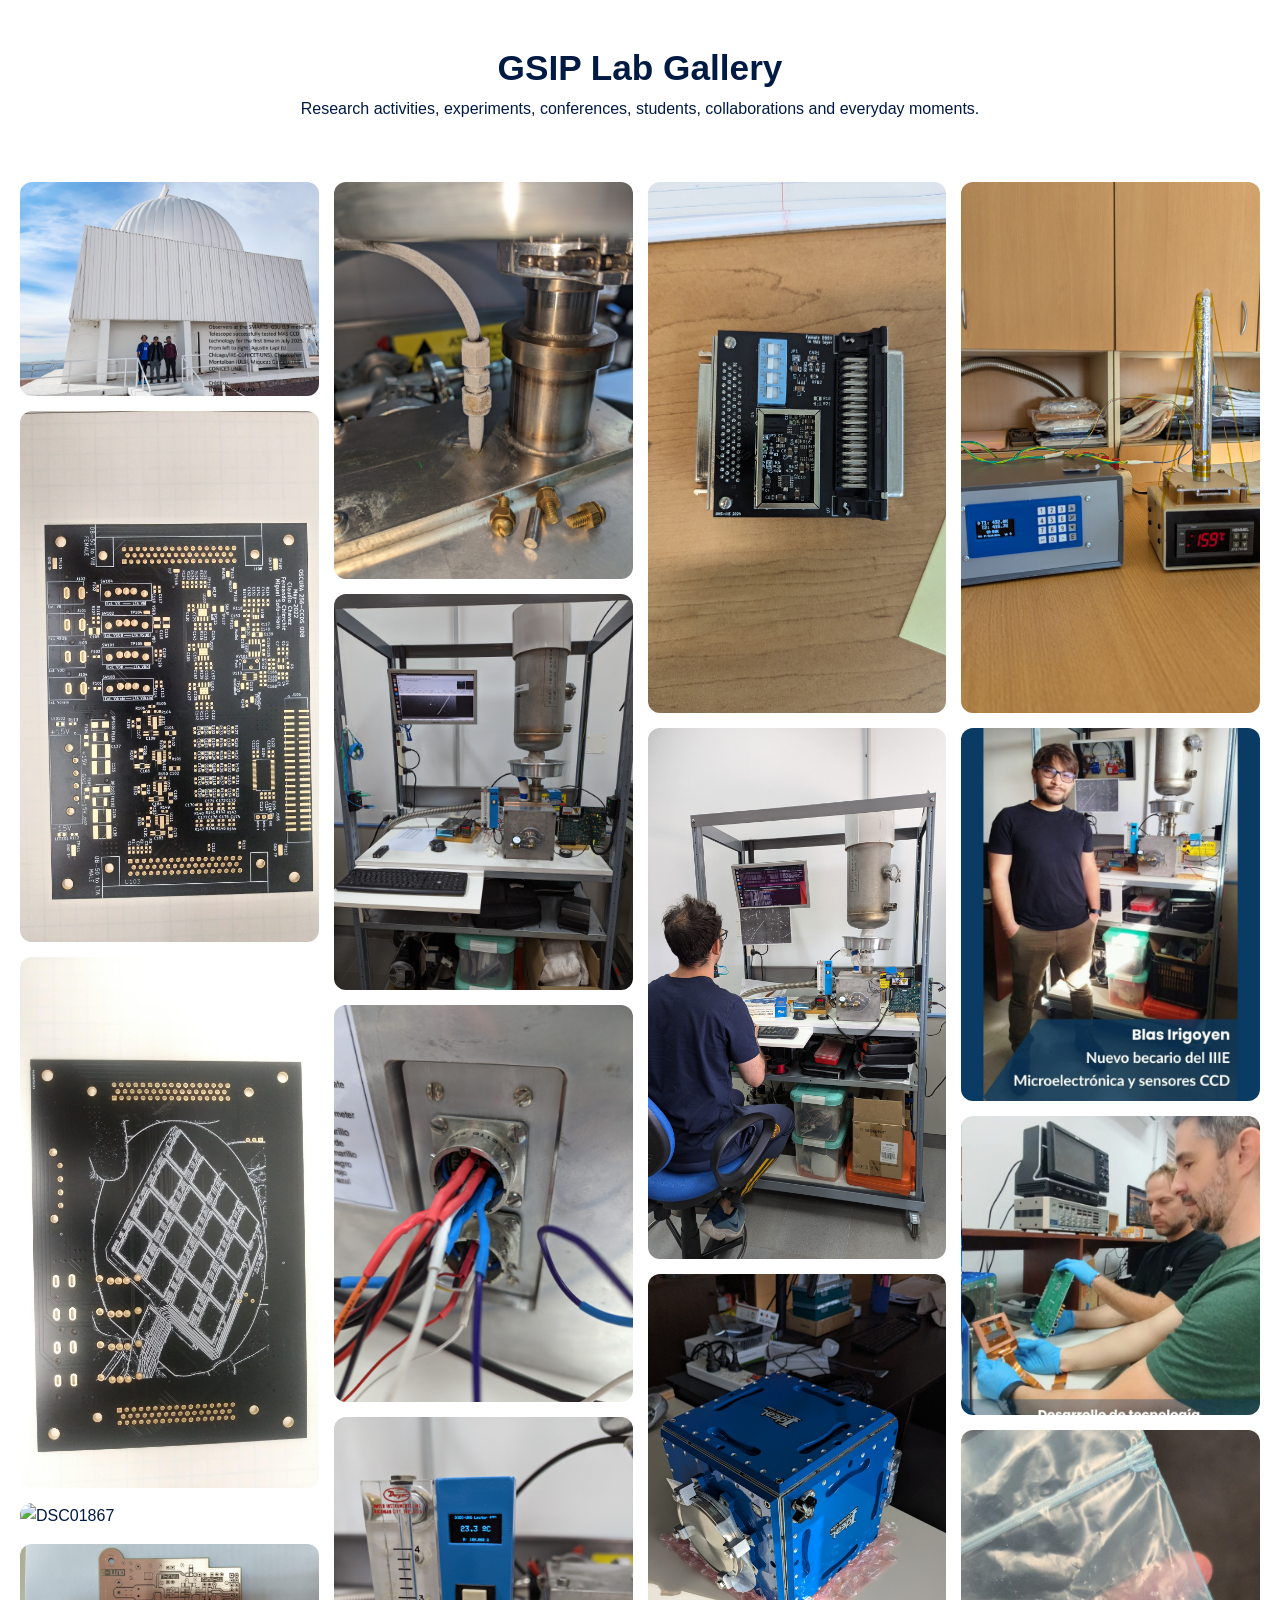
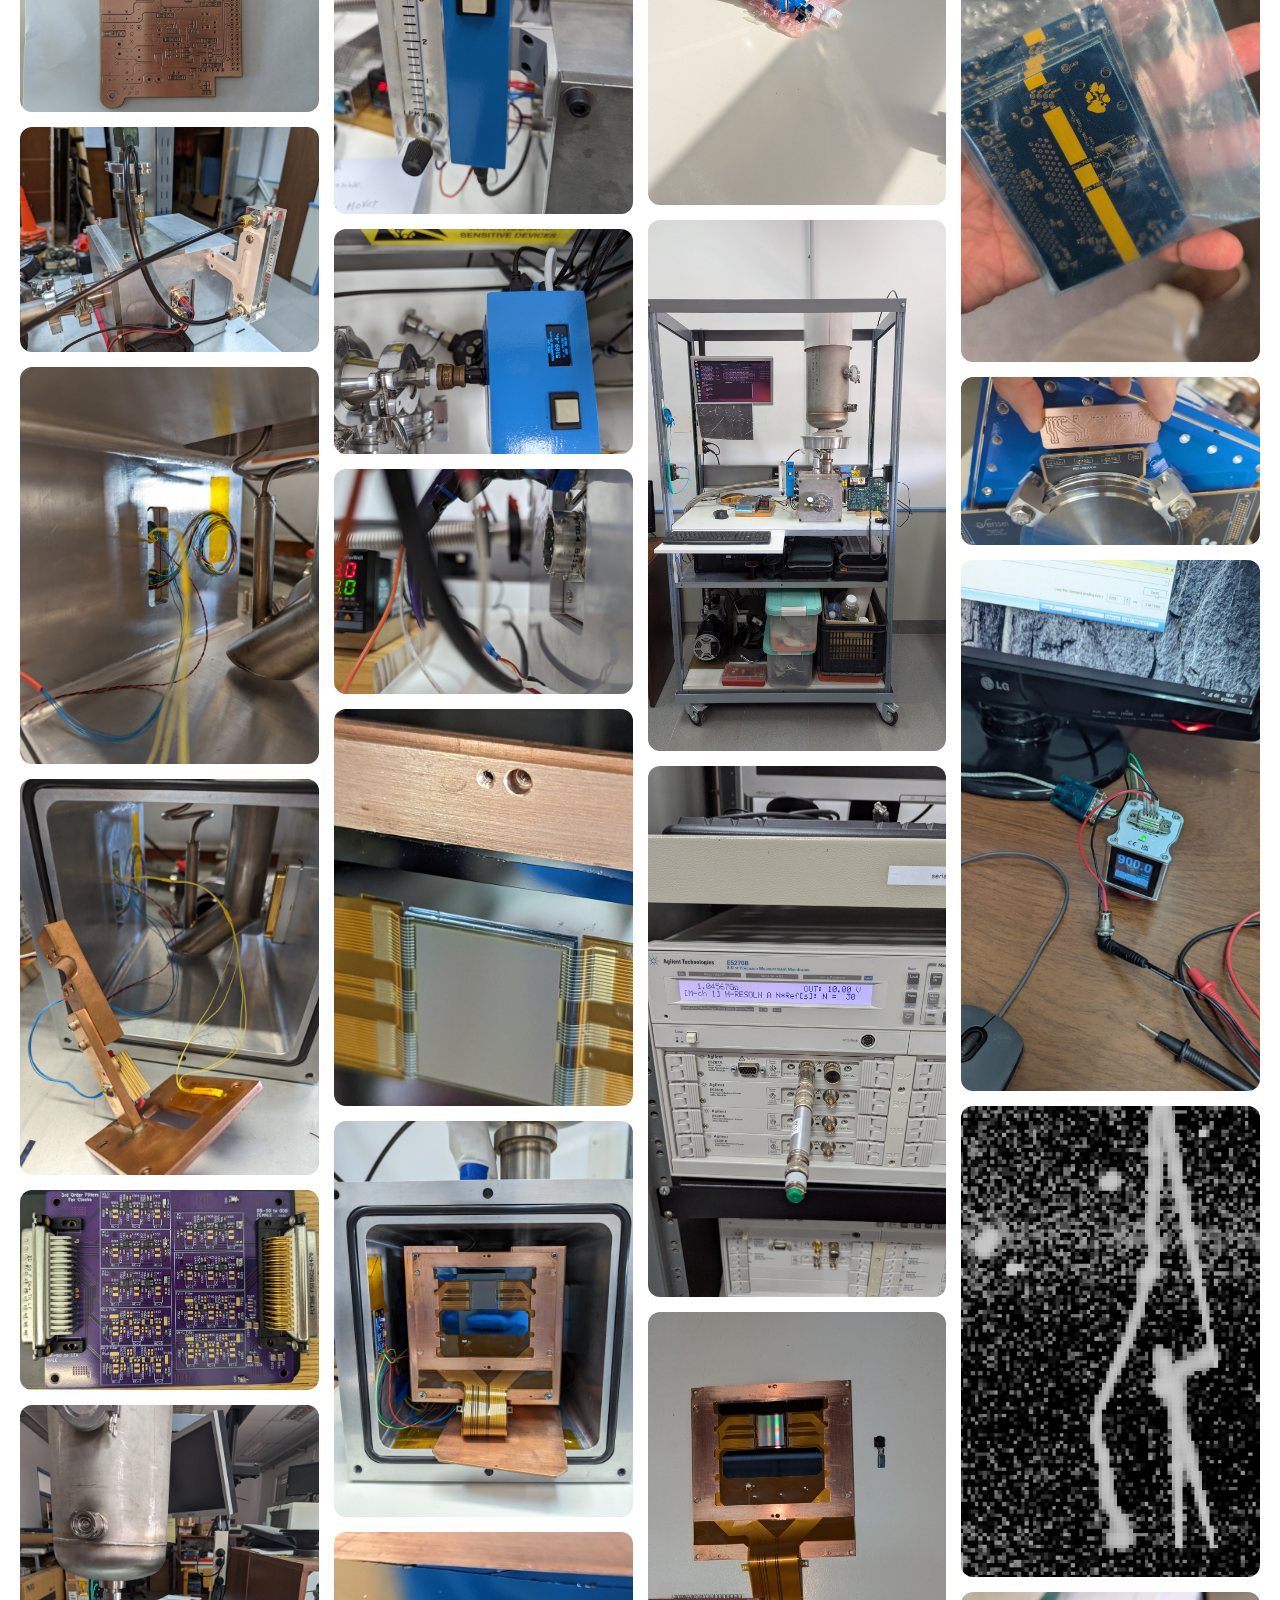
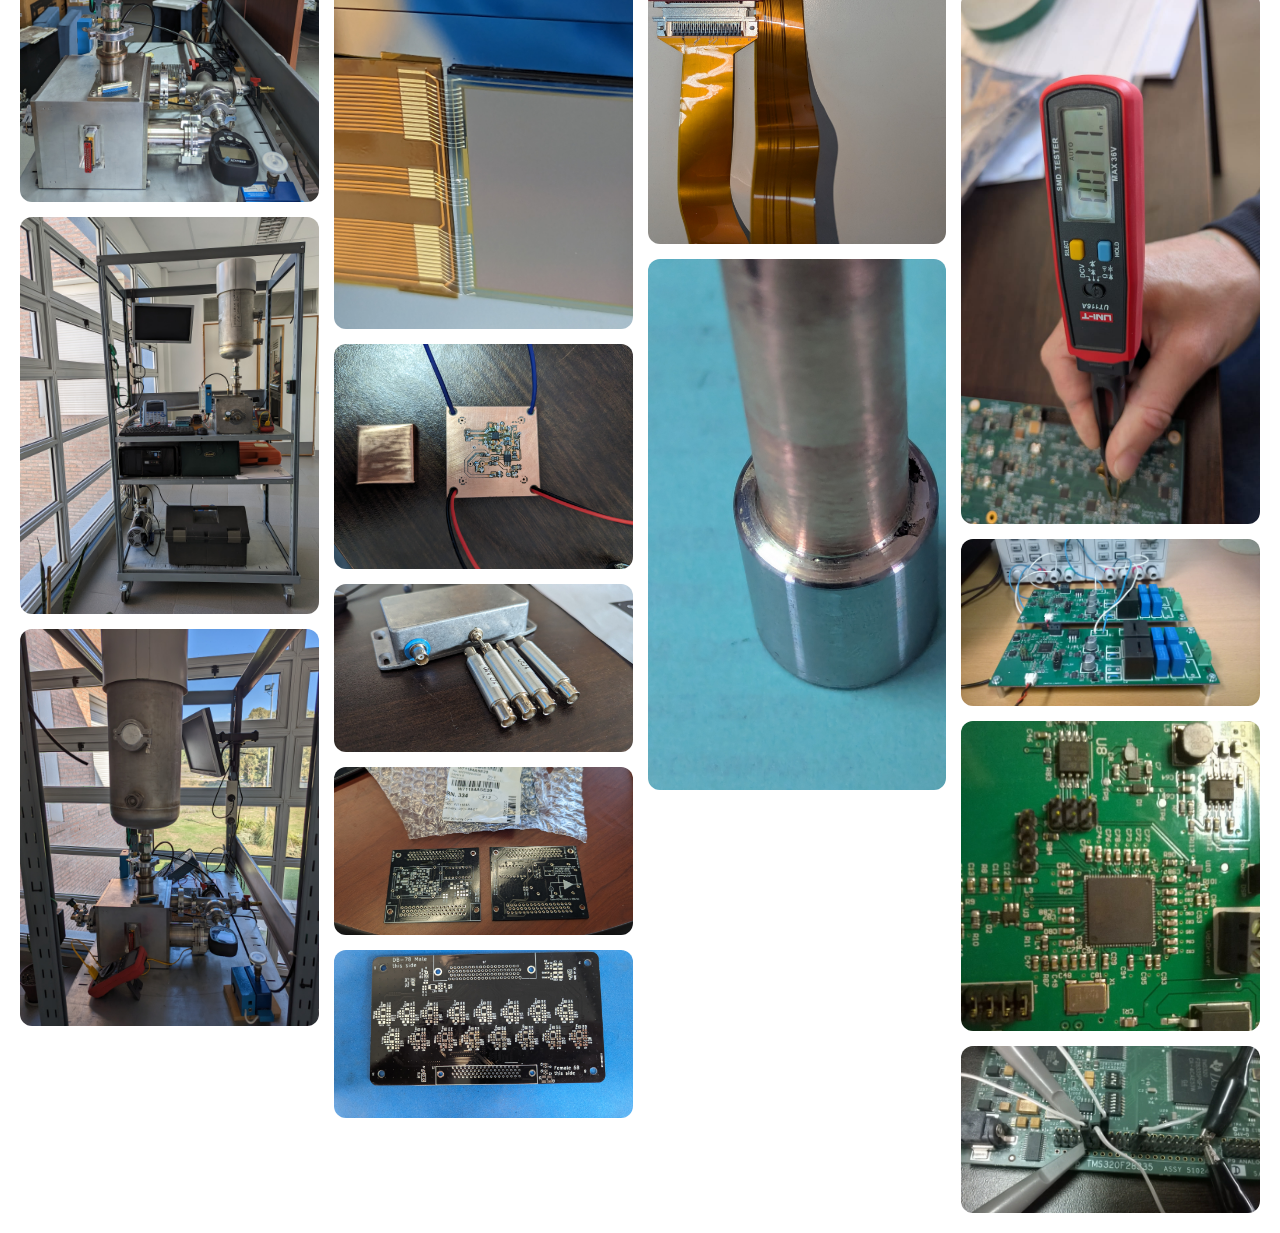
==== gallery.html @ f43a134e "added photo gallery section" ====
<!DOCTYPE html>
<html lang="en">

<head>
<meta charset="UTF-8">
<meta name="viewport" content="width=device-width, initial-scale=1">

<title>GSIP - Gallery</title>

<link rel="stylesheet" href="style.css">

<style>

/* Gallery title */

.gallery-header {
    text-align: center;
    margin: 40px;
}


/* Masonry style gallery */

.photo-gallery {
    column-count: 4;
    column-gap: 15px;
    padding: 20px;
}


.photo-gallery img {
    width: 100%;
    margin-bottom: 15px;
    border-radius: 12px;
    display: block;

    transition: 
        transform 0.3s ease,
        box-shadow 0.3s ease;
}


.photo-gallery img:hover {

    transform: scale(1.03);

    box-shadow:
        0 10px 25px rgba(0,0,0,0.35);
}


/* Responsive */

@media (max-width: 1100px) {

    .photo-gallery {
        column-count: 3;
    }
}


@media (max-width: 700px) {

    .photo-gallery {
        column-count: 2;
    }
}


@media (max-width: 450px) {

    .photo-gallery {
        column-count: 1;
    }
}

</style>

</head>


<body>


<div class="gallery-header">

<h1>
GSIP Lab Gallery
</h1>


<p>
Research activities, experiments, conferences,
students, collaborations and everyday moments.
</p>

</div>


<div class="photo-gallery">

    <img src="images/photos/0-9m-skipper2-CC.jpg" alt="0-9m-skipper2-CC">
    <img src="images/photos/20220520_134309_HDR.jpg" alt="20220520_134309_HDR">
    <img src="images/photos/20220520_134320.jpg" alt="20220520_134320">
    <img src="images/photos/DSC01867.JPG" alt="DSC01867">
    <img src="images/photos/IMG_20170901_094021843.jpg" alt="IMG_20170901_094021843">
    <img src="images/photos/PXL_20221205_173052848.jpg" alt="PXL_20221205_173052848">
    <img src="images/photos/PXL_20221213_152824336.jpg" alt="PXL_20221213_152824336">
    <img src="images/photos/PXL_20221213_152836772.jpg" alt="PXL_20221213_152836772">
    <img src="images/photos/PXL_20230217_163044852.jpg" alt="PXL_20230217_163044852">
    <img src="images/photos/PXL_20230328_183630797.jpg" alt="PXL_20230328_183630797">
    <img src="images/photos/PXL_20230330_174310423.jpg" alt="PXL_20230330_174310423">
    <img src="images/photos/PXL_20230330_174331986.jpg" alt="PXL_20230330_174331986">
    <img src="images/photos/PXL_20230414_182900402.jpg" alt="PXL_20230414_182900402">
    <img src="images/photos/PXL_20230515_205319044.jpg" alt="PXL_20230515_205319044">
    <img src="images/photos/PXL_20230516_161123179.jpg" alt="PXL_20230516_161123179">
    <img src="images/photos/PXL_20230516_161132131.jpg" alt="PXL_20230516_161132131">
    <img src="images/photos/PXL_20230516_161150548.jpg" alt="PXL_20230516_161150548">
    <img src="images/photos/PXL_20230529_170255281.jpg" alt="PXL_20230529_170255281">
    <img src="images/photos/PXL_20230602_131119548.jpg" alt="PXL_20230602_131119548">
    <img src="images/photos/PXL_20230602_131332319.jpg" alt="PXL_20230602_131332319">
    <img src="images/photos/PXL_20230612_125849441.jpg" alt="PXL_20230612_125849441">
    <img src="images/photos/PXL_20231204_202825121.jpg" alt="PXL_20231204_202825121">
    <img src="images/photos/PXL_20231207_195508670.jpg" alt="PXL_20231207_195508670">
    <img src="images/photos/PXL_20240513_162633030.jpg" alt="PXL_20240513_162633030">
    <img src="images/photos/PXL_20240515_202053200.jpg" alt="PXL_20240515_202053200">
    <img src="images/photos/PXL_20240604_150808153.jpg" alt="PXL_20240604_150808153">
    <img src="images/photos/PXL_20241121_151037602.jpg" alt="PXL_20241121_151037602">
    <img src="images/photos/PXL_20250613_172555424.jpg" alt="PXL_20250613_172555424">
    <img src="images/photos/PXL_20260303_135305619.jpg" alt="PXL_20260303_135305619">
    <img src="images/photos/PXL_20260310_175255291.jpg" alt="PXL_20260310_175255291">
    <img src="images/photos/PXL_20260319_142254786.jpg" alt="PXL_20260319_142254786">
    <img src="images/photos/PXL_20260520_172156027.jpg" alt="PXL_20260520_172156027">
    <img src="images/photos/PXL_20260526_161028107.jpg" alt="PXL_20260526_161028107">
    <img src="images/photos/WhatsApp Image 2026-06-13 at 11.17.28 AM.jpeg" alt="WhatsApp Image 2026-06-13 at 11.17.28 AM">
    <img src="images/photos/WhatsApp Image 2026-06-13 at 11.18.00 AM (1).jpeg" alt="WhatsApp Image 2026-06-13 at 11.18.00 AM (1)">
    <img src="images/photos/WhatsApp Image 2026-06-13 at 11.20.55 AM.jpeg" alt="WhatsApp Image 2026-06-13 at 11.20.55 AM">
    <img src="images/photos/WhatsApp Image 2026-06-13 at 11.21.14 AM.jpeg" alt="WhatsApp Image 2026-06-13 at 11.21.14 AM">
    <img src="images/photos/WhatsApp Image 2026-06-13 at 11.22.35 AM.jpeg" alt="WhatsApp Image 2026-06-13 at 11.22.35 AM">
    <img src="images/photos/WhatsApp Image 2026-06-13 at 11.23.02 AM.jpeg" alt="WhatsApp Image 2026-06-13 at 11.23.02 AM">
    <img src="images/photos/WhatsApp Image 2026-06-13 at 11.23.55 AM.jpeg" alt="WhatsApp Image 2026-06-13 at 11.23.55 AM">
    <img src="images/photos/WP_20141223_005.jpg" alt="WP_20141223_005">
    <img src="images/photos/WP_20150306_002.jpg" alt="WP_20150306_002">
    <img src="images/photos/WP_20170522_003.jpg" alt="WP_20170522_003">

</div>

</body>

</html>
---- style.css ----
* {
    margin:0;
    padding:0;
    box-sizing:border-box;
}


body {

    font-family: 'Montserrat', sans-serif;
    background:white;
    color:#001a44;
    line-height:1.6;

}


header {

    position:fixed;
    top:0;
    width:100%;
    background:white;
    border-bottom:1px solid #ddd;
    text-align:center;
    padding:15px;

}


nav a {

    color:#003a99;
    text-decoration:none;
    margin:0 20px;
    font-weight:600;

}


.hero {

    margin-top:90px;
    text-align:center;
    padding:60px 20px;

}

.hero img {
    max-width:800px;
    width:90%;
}

h1 {

    font-size:2.2em;
    margin-top:25px;
    font-weight:800;

}


h2 {

    font-size:1.7em;
    color:#0044cc;
    margin-bottom:20px;

}


section {

    max-width:900px;
    margin:auto;
    padding:70px 20px;

}


ul {

    margin-left:25px;

}


footer {

    text-align:center;
    padding:30px;
    border-top:1px solid #ddd;
    font-size:0.9em;

}


/* ==========================
   Publications
   ========================== */


#publications {

    margin-top:90px;

}


.pub-area {

    margin-top:50px;

}


.pub-area h2 {

    color:#0044cc;
    font-size:1.4em;
    margin-bottom:20px;
    border-bottom:2px solid #0044cc;
    padding-bottom:5px;

}


.paper {

    background:#f7f9ff;
    border-left:4px solid #0044cc;
    padding:15px 20px;
    margin-bottom:15px;
    border-radius:6px;

}


.paper-title {

    font-size:1.05em;
    font-weight:600;
    color:#001a44;

}


.paper-authors {

    margin-top:5px;
    font-size:0.95em;

}


.paper-journal {

    margin-top:5px;
    color:#555;

}
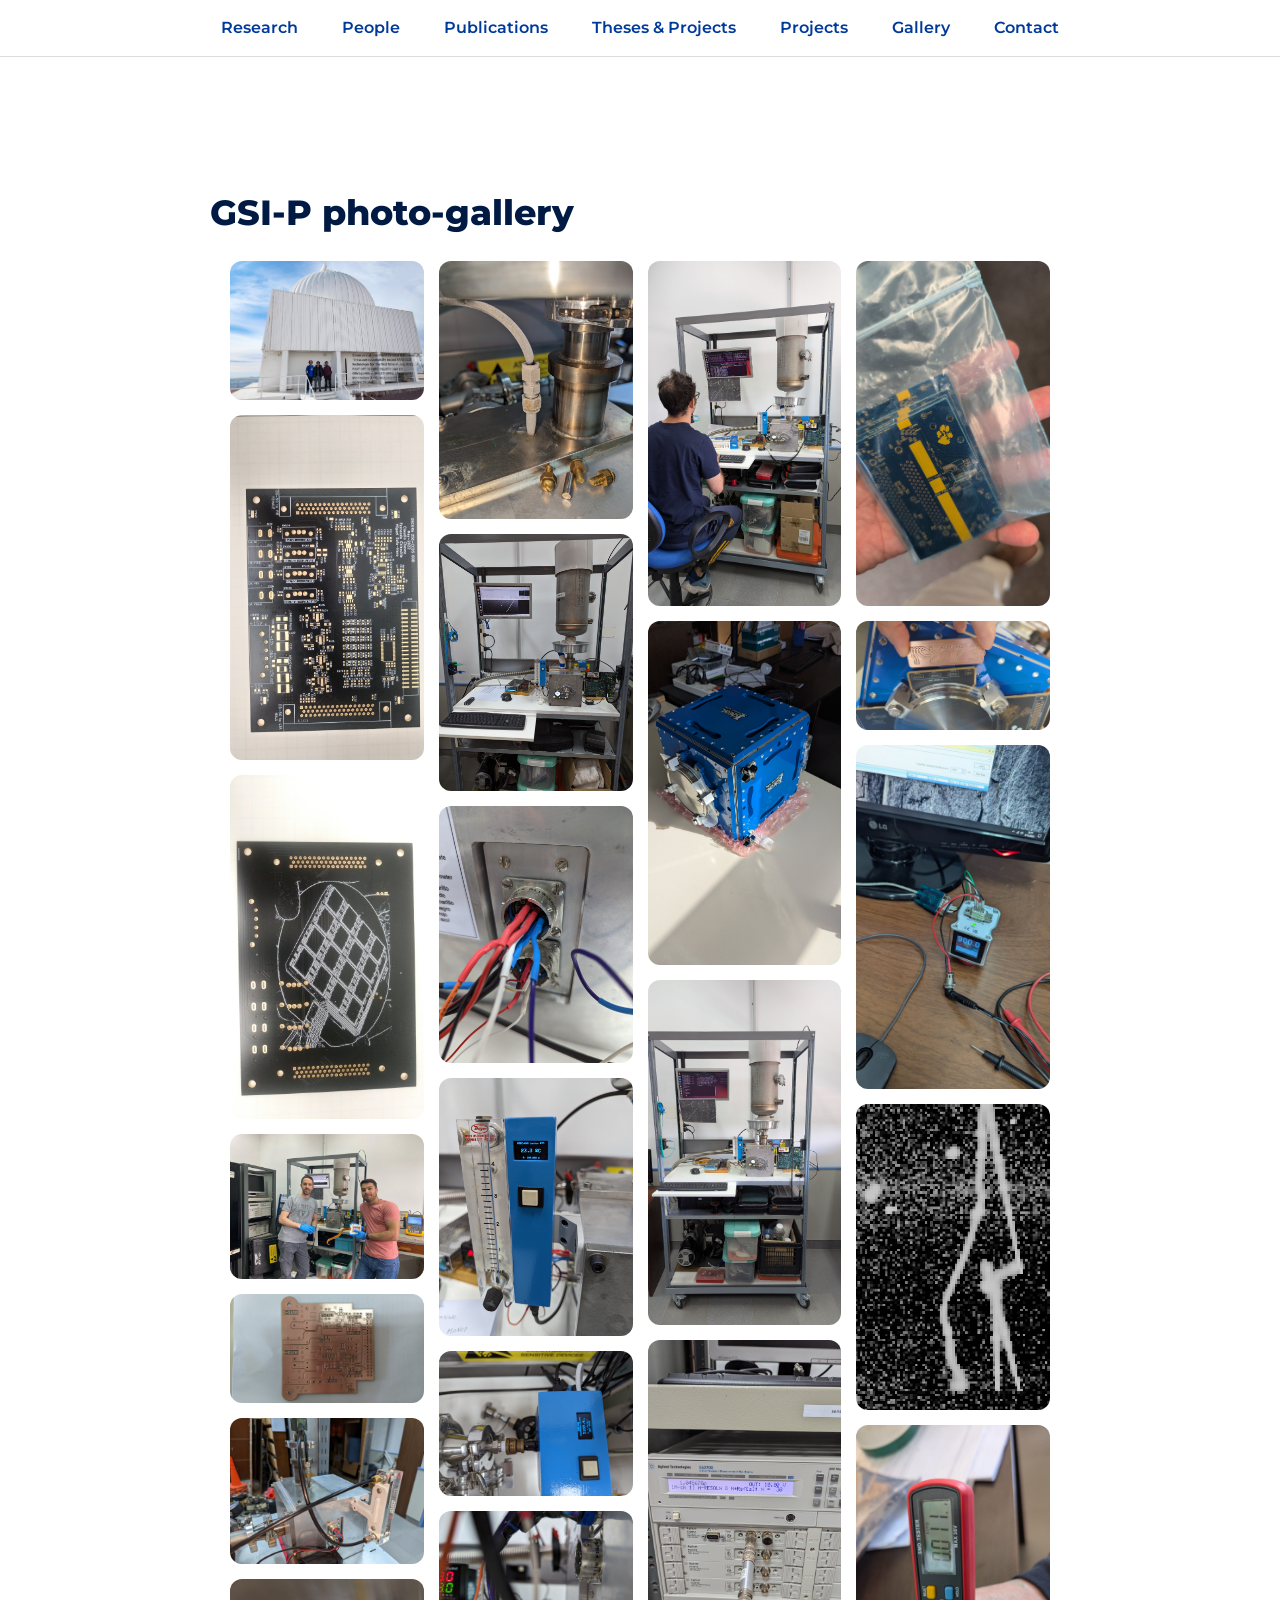
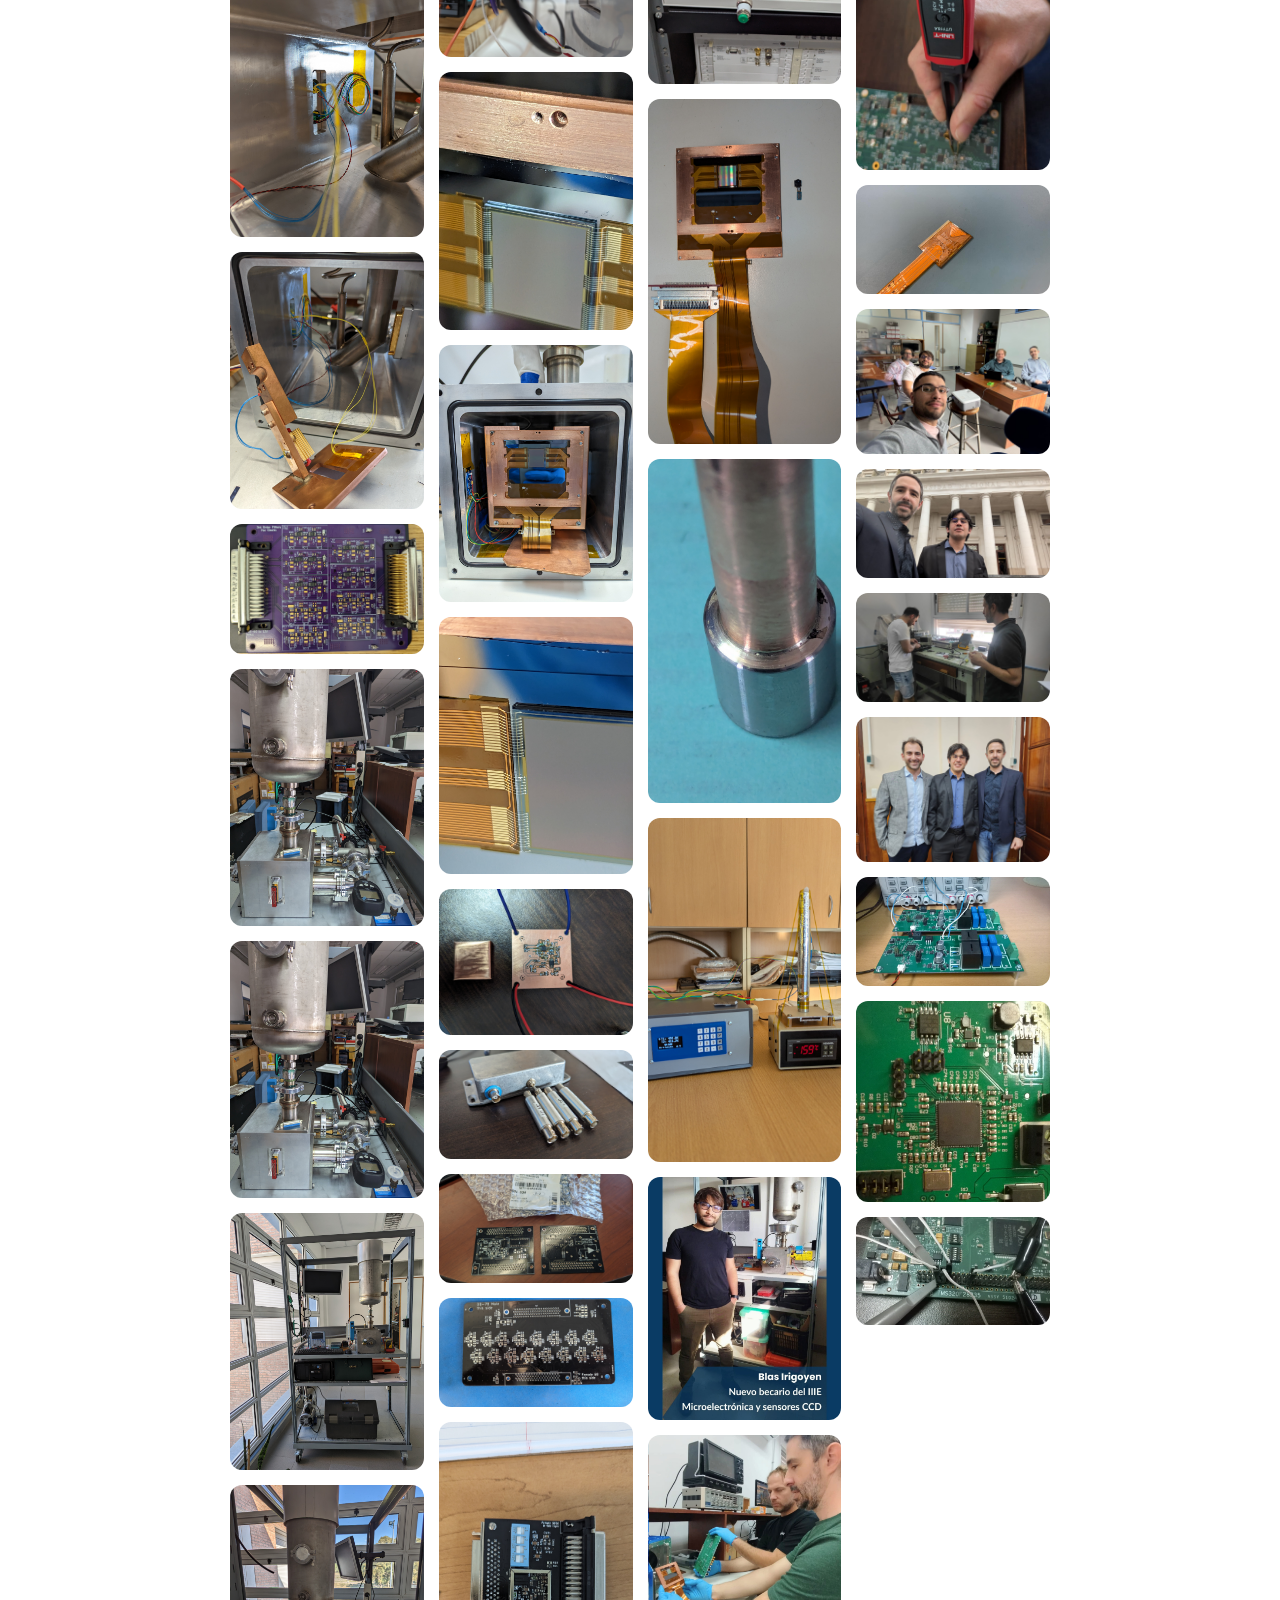
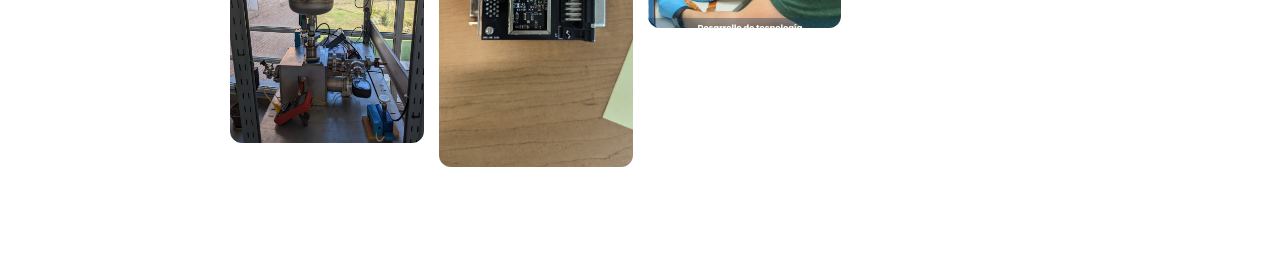
==== commit 9afccfac: "more work on photo gallery" ====
--- a/gallery.html
+++ b/gallery.html
@@ -3,26 +3,59 @@
 <html lang="en">
 
 <head>
+
 <meta charset="UTF-8">
-<meta name="viewport" content="width=device-width, initial-scale=1">
-
-<title>GSIP - Gallery</title>
+
+<meta name="viewport"
+      content="width=device-width, initial-scale=1">
+
+<title>GSI-P photo-gallery - GSIP</title>
+
+
+<link rel="preconnect"
+      href="https://fonts.googleapis.com">
+
+<link rel="preconnect"
+      href="https://fonts.gstatic.com"
+      crossorigin>
+
+
+<link href="https://fonts.googleapis.com/css2?family=Montserrat:wght@300;400;600;800&display=swap"
+      rel="stylesheet">
+
 
 <link rel="stylesheet" href="style.css">
 
+</head>
+
+
+<body>
+
+
+<header>
+
+<nav>
+    <a href="index.html#research">Research</a>
+    <a href="index.html#people">People</a>
+    <a href="publications.html">Publications</a>
+    <a href="theses_projects.html">Theses & Projects</a>
+    <a href="index.html#projects">Projects</a>
+    <a href="gallery.html">Gallery</a>
+    <a href="index.html#contact">Contact</a>
+</nav>
+
+</header>
+
+
+<section id="publications">
+
+<h1>GSI-P photo-gallery</h1>
+
+
 <style>
 
-/* Gallery title */
-
-.gallery-header {
-    text-align: center;
-    margin: 40px;
-}
-
-
-/* Masonry style gallery */
-
 .photo-gallery {
+
     column-count: 4;
     column-gap: 15px;
     padding: 20px;
@@ -30,12 +63,17 @@
 
 
 .photo-gallery img {
+
     width: 100%;
     margin-bottom: 15px;
+
     border-radius: 12px;
+
     display: block;
 
-    transition: 
+    cursor: pointer;
+
+    transition:
         transform 0.3s ease,
         box-shadow 0.3s ease;
 }
@@ -50,8 +88,6 @@
 }
 
 
-/* Responsive */
-
 @media (max-width: 1100px) {
 
     .photo-gallery {
@@ -75,77 +111,160 @@
     }
 }
 
+
+
+/* Lightbox */
+
+#lightbox {
+
+    display: none;
+
+    position: fixed;
+
+    top: 0;
+    left: 0;
+
+    width: 100%;
+    height: 100%;
+
+    background: rgba(0,0,0,0.9);
+
+    z-index: 1000;
+
+    justify-content: center;
+    align-items: center;
+}
+
+
+#lightbox img {
+
+    max-width: 90%;
+    max-height: 90%;
+
+    border-radius: 12px;
+
+    box-shadow:
+        0 0 40px rgba(0,0,0,0.8);
+}
+
 </style>
 
-</head>
-
-
-<body>
-
-
-<div class="gallery-header">
-
-<h1>
-GSIP Lab Gallery
-</h1>
-
-
-<p>
-Research activities, experiments, conferences,
-students, collaborations and everyday moments.
-</p>
+<div class="photo-gallery">
+<img src="images/photos/0-9m-skipper2-CC.jpg" alt="0-9m-skipper2-CC">
+<img src="images/photos/20220520_134309_HDR.jpg" alt="20220520_134309_HDR">
+<img src="images/photos/20220520_134320.jpg" alt="20220520_134320">
+<img src="images/photos/6878-imgG.jpeg" alt="6878-imgG">
+<img src="images/photos/IMG_20170901_094021843.jpg" alt="IMG_20170901_094021843">
+<img src="images/photos/PXL_20221205_173052848.jpg" alt="PXL_20221205_173052848">
+<img src="images/photos/PXL_20221213_152824336.jpg" alt="PXL_20221213_152824336">
+<img src="images/photos/PXL_20221213_152836772.jpg" alt="PXL_20221213_152836772">
+<img src="images/photos/PXL_20230217_163044852.jpg" alt="PXL_20230217_163044852">
+<img src="images/photos/PXL_20230328_183630797 - copia.jpg" alt="PXL_20230328_183630797 - copia">
+<img src="images/photos/PXL_20230328_183630797.jpg" alt="PXL_20230328_183630797">
+<img src="images/photos/PXL_20230330_174310423.jpg" alt="PXL_20230330_174310423">
+<img src="images/photos/PXL_20230330_174331986.jpg" alt="PXL_20230330_174331986">
+<img src="images/photos/PXL_20230414_182900402.jpg" alt="PXL_20230414_182900402">
+<img src="images/photos/PXL_20230515_205319044.jpg" alt="PXL_20230515_205319044">
+<img src="images/photos/PXL_20230516_161123179.jpg" alt="PXL_20230516_161123179">
+<img src="images/photos/PXL_20230516_161132131.jpg" alt="PXL_20230516_161132131">
+<img src="images/photos/PXL_20230516_161150548.jpg" alt="PXL_20230516_161150548">
+<img src="images/photos/PXL_20230529_170255281.jpg" alt="PXL_20230529_170255281">
+<img src="images/photos/PXL_20230602_131119548.jpg" alt="PXL_20230602_131119548">
+<img src="images/photos/PXL_20230602_131332319.jpg" alt="PXL_20230602_131332319">
+<img src="images/photos/PXL_20230612_125849441.jpg" alt="PXL_20230612_125849441">
+<img src="images/photos/PXL_20231204_202825121.jpg" alt="PXL_20231204_202825121">
+<img src="images/photos/PXL_20231207_195508670.jpg" alt="PXL_20231207_195508670">
+<img src="images/photos/PXL_20240513_162633030.jpg" alt="PXL_20240513_162633030">
+<img src="images/photos/PXL_20240515_202053200.jpg" alt="PXL_20240515_202053200">
+<img src="images/photos/PXL_20240604_150808153.jpg" alt="PXL_20240604_150808153">
+<img src="images/photos/PXL_20241121_151037602.jpg" alt="PXL_20241121_151037602">
+<img src="images/photos/PXL_20250613_172555424.jpg" alt="PXL_20250613_172555424">
+<img src="images/photos/PXL_20260303_135305619.jpg" alt="PXL_20260303_135305619">
+<img src="images/photos/PXL_20260310_175255291.jpg" alt="PXL_20260310_175255291">
+<img src="images/photos/PXL_20260319_142254786.jpg" alt="PXL_20260319_142254786">
+<img src="images/photos/PXL_20260520_172156027.jpg" alt="PXL_20260520_172156027">
+<img src="images/photos/PXL_20260526_161028107.jpg" alt="PXL_20260526_161028107">
+<img src="images/photos/WhatsApp Image 2026-06-13 at 11.17.28 AM.jpeg" alt="WhatsApp Image 2026-06-13 at 11.17.28 AM">
+<img src="images/photos/WhatsApp Image 2026-06-13 at 11.18.00 AM (1).jpeg" alt="WhatsApp Image 2026-06-13 at 11.18.00 AM (1)">
+<img src="images/photos/WhatsApp Image 2026-06-13 at 11.20.55 AM.jpeg" alt="WhatsApp Image 2026-06-13 at 11.20.55 AM">
+<img src="images/photos/WhatsApp Image 2026-06-13 at 11.21.14 AM.jpeg" alt="WhatsApp Image 2026-06-13 at 11.21.14 AM">
+<img src="images/photos/WhatsApp Image 2026-06-13 at 11.22.35 AM.jpeg" alt="WhatsApp Image 2026-06-13 at 11.22.35 AM">
+<img src="images/photos/WhatsApp Image 2026-06-13 at 11.23.02 AM.jpeg" alt="WhatsApp Image 2026-06-13 at 11.23.02 AM">
+<img src="images/photos/WhatsApp Image 2026-06-13 at 11.23.55 AM.jpeg" alt="WhatsApp Image 2026-06-13 at 11.23.55 AM">
+<img src="images/photos/WhatsApp Image 2026-06-13 at 2.30.13 PM (1).jpeg" alt="WhatsApp Image 2026-06-13 at 2.30.13 PM (1)">
+<img src="images/photos/WhatsApp Image 2026-06-13 at 2.30.13 PM.jpeg" alt="WhatsApp Image 2026-06-13 at 2.30.13 PM">
+<img src="images/photos/WhatsApp Image 2026-06-13 at 2.35.58 PM.jpeg" alt="WhatsApp Image 2026-06-13 at 2.35.58 PM">
+<img src="images/photos/WhatsApp Image 2026-06-13 at 2.35.59 PM (1).jpeg" alt="WhatsApp Image 2026-06-13 at 2.35.59 PM (1)">
+<img src="images/photos/WhatsApp Image 2026-06-13 at 2.35.59 PM.jpeg" alt="WhatsApp Image 2026-06-13 at 2.35.59 PM">
+<img src="images/photos/WP_20141223_005.jpg" alt="WP_20141223_005">
+<img src="images/photos/WP_20150306_002.jpg" alt="WP_20150306_002">
+<img src="images/photos/WP_20170522_003.jpg" alt="WP_20170522_003">
 
 </div>
 
 
-<div class="photo-gallery">
-
-    <img src="images/photos/0-9m-skipper2-CC.jpg" alt="0-9m-skipper2-CC">
-    <img src="images/photos/20220520_134309_HDR.jpg" alt="20220520_134309_HDR">
-    <img src="images/photos/20220520_134320.jpg" alt="20220520_134320">
-    <img src="images/photos/DSC01867.JPG" alt="DSC01867">
-    <img src="images/photos/IMG_20170901_094021843.jpg" alt="IMG_20170901_094021843">
-    <img src="images/photos/PXL_20221205_173052848.jpg" alt="PXL_20221205_173052848">
-    <img src="images/photos/PXL_20221213_152824336.jpg" alt="PXL_20221213_152824336">
-    <img src="images/photos/PXL_20221213_152836772.jpg" alt="PXL_20221213_152836772">
-    <img src="images/photos/PXL_20230217_163044852.jpg" alt="PXL_20230217_163044852">
-    <img src="images/photos/PXL_20230328_183630797.jpg" alt="PXL_20230328_183630797">
-    <img src="images/photos/PXL_20230330_174310423.jpg" alt="PXL_20230330_174310423">
-    <img src="images/photos/PXL_20230330_174331986.jpg" alt="PXL_20230330_174331986">
-    <img src="images/photos/PXL_20230414_182900402.jpg" alt="PXL_20230414_182900402">
-    <img src="images/photos/PXL_20230515_205319044.jpg" alt="PXL_20230515_205319044">
-    <img src="images/photos/PXL_20230516_161123179.jpg" alt="PXL_20230516_161123179">
-    <img src="images/photos/PXL_20230516_161132131.jpg" alt="PXL_20230516_161132131">
-    <img src="images/photos/PXL_20230516_161150548.jpg" alt="PXL_20230516_161150548">
-    <img src="images/photos/PXL_20230529_170255281.jpg" alt="PXL_20230529_170255281">
-    <img src="images/photos/PXL_20230602_131119548.jpg" alt="PXL_20230602_131119548">
-    <img src="images/photos/PXL_20230602_131332319.jpg" alt="PXL_20230602_131332319">
-    <img src="images/photos/PXL_20230612_125849441.jpg" alt="PXL_20230612_125849441">
-    <img src="images/photos/PXL_20231204_202825121.jpg" alt="PXL_20231204_202825121">
-    <img src="images/photos/PXL_20231207_195508670.jpg" alt="PXL_20231207_195508670">
-    <img src="images/photos/PXL_20240513_162633030.jpg" alt="PXL_20240513_162633030">
-    <img src="images/photos/PXL_20240515_202053200.jpg" alt="PXL_20240515_202053200">
-    <img src="images/photos/PXL_20240604_150808153.jpg" alt="PXL_20240604_150808153">
-    <img src="images/photos/PXL_20241121_151037602.jpg" alt="PXL_20241121_151037602">
-    <img src="images/photos/PXL_20250613_172555424.jpg" alt="PXL_20250613_172555424">
-    <img src="images/photos/PXL_20260303_135305619.jpg" alt="PXL_20260303_135305619">
-    <img src="images/photos/PXL_20260310_175255291.jpg" alt="PXL_20260310_175255291">
-    <img src="images/photos/PXL_20260319_142254786.jpg" alt="PXL_20260319_142254786">
-    <img src="images/photos/PXL_20260520_172156027.jpg" alt="PXL_20260520_172156027">
-    <img src="images/photos/PXL_20260526_161028107.jpg" alt="PXL_20260526_161028107">
-    <img src="images/photos/WhatsApp Image 2026-06-13 at 11.17.28 AM.jpeg" alt="WhatsApp Image 2026-06-13 at 11.17.28 AM">
-    <img src="images/photos/WhatsApp Image 2026-06-13 at 11.18.00 AM (1).jpeg" alt="WhatsApp Image 2026-06-13 at 11.18.00 AM (1)">
-    <img src="images/photos/WhatsApp Image 2026-06-13 at 11.20.55 AM.jpeg" alt="WhatsApp Image 2026-06-13 at 11.20.55 AM">
-    <img src="images/photos/WhatsApp Image 2026-06-13 at 11.21.14 AM.jpeg" alt="WhatsApp Image 2026-06-13 at 11.21.14 AM">
-    <img src="images/photos/WhatsApp Image 2026-06-13 at 11.22.35 AM.jpeg" alt="WhatsApp Image 2026-06-13 at 11.22.35 AM">
-    <img src="images/photos/WhatsApp Image 2026-06-13 at 11.23.02 AM.jpeg" alt="WhatsApp Image 2026-06-13 at 11.23.02 AM">
-    <img src="images/photos/WhatsApp Image 2026-06-13 at 11.23.55 AM.jpeg" alt="WhatsApp Image 2026-06-13 at 11.23.55 AM">
-    <img src="images/photos/WP_20141223_005.jpg" alt="WP_20141223_005">
-    <img src="images/photos/WP_20150306_002.jpg" alt="WP_20150306_002">
-    <img src="images/photos/WP_20170522_003.jpg" alt="WP_20170522_003">
+<div id="lightbox">
+
+    <img id="lightbox-img" src="">
 
 </div>
 
+
+<script>
+
+
+const images =
+    document.querySelectorAll(".photo-gallery img");
+
+
+const lightbox =
+    document.getElementById("lightbox");
+
+
+const lightboxImg =
+    document.getElementById("lightbox-img");
+
+
+
+images.forEach(img => {
+
+    img.addEventListener("click", () => {
+
+        lightboxImg.src = img.src;
+
+        lightbox.style.display = "flex";
+
+    });
+
+});
+
+
+
+lightbox.addEventListener("click", () => {
+
+    lightbox.style.display = "none";
+
+});
+
+
+
+document.addEventListener("keydown", event => {
+
+    if (event.key === "Escape") {
+
+        lightbox.style.display = "none";
+
+    }
+
+});
+
+
+</script>
+
+
+</section>
+
+
 </body>
 
 </html>
